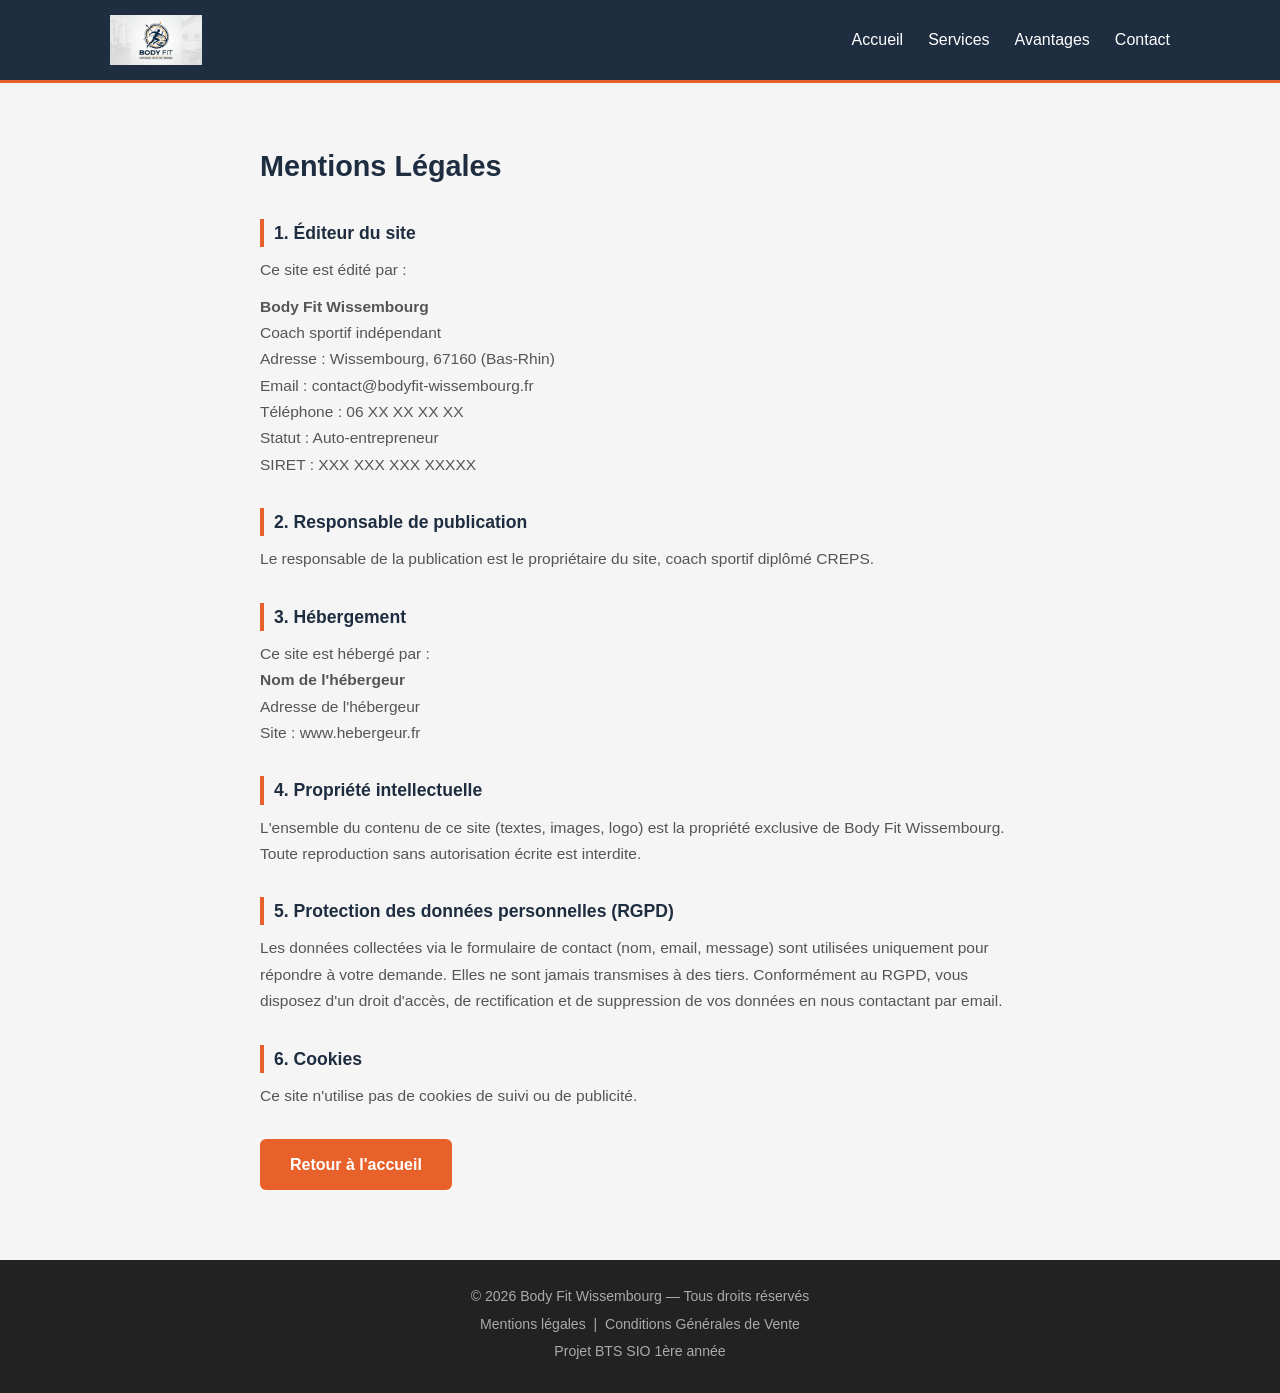
==== Documents/projet/mentions.html @ 9655c2e9 "ajout mentions.html et cgv.html, liens dans le footer" ====
<!DOCTYPE html>
<html lang="fr">
<head>
    <meta charset="UTF-8">
    <meta name="viewport" content="width=device-width, initial-scale=1.0">
    <title>Mentions Légales — Body Fit Wissembourg</title>
    <link rel="stylesheet" href="css/style.css">
</head>
<body>

    <header>
        <div class="navbar">
            <img src="assets/logo.jpg" alt="Logo Body Fit Wissembourg" class="logo">
            <nav>
                <ul>
                    <li><a href="index.html#accueil">Accueil</a></li>
                    <li><a href="index.html#services">Services</a></li>
                    <li><a href="index.html#avantages">Avantages</a></li>
                    <li><a href="index.html#contact">Contact</a></li>
                </ul>
            </nav>
        </div>
    </header>

    <main>

        <section class="page-legale">
            <h2>Mentions Légales</h2>

            <h3>1. Éditeur du site</h3>
            <p>Ce site est édité par :</p>
            <p>
                <strong>Body Fit Wissembourg</strong><br>
                Coach sportif indépendant<br>
                Adresse : Wissembourg, 67160 (Bas-Rhin)<br>
                Email : contact@bodyfit-wissembourg.fr<br>
                Téléphone : 06 XX XX XX XX<br>
                Statut : Auto-entrepreneur<br>
                SIRET : XXX XXX XXX XXXXX
            </p>

            <h3>2. Responsable de publication</h3>
            <p>Le responsable de la publication est le propriétaire du site, coach sportif diplômé CREPS.</p>

            <h3>3. Hébergement</h3>
            <p>
                Ce site est hébergé par :<br>
                <strong>Nom de l'hébergeur</strong><br>
                Adresse de l'hébergeur<br>
                Site : www.hebergeur.fr
            </p>

            <h3>4. Propriété intellectuelle</h3>
            <p>
                L'ensemble du contenu de ce site (textes, images, logo) est la propriété exclusive de Body Fit Wissembourg.
                Toute reproduction sans autorisation écrite est interdite.
            </p>

            <h3>5. Protection des données personnelles (RGPD)</h3>
            <p>
                Les données collectées via le formulaire de contact (nom, email, message) sont utilisées
                uniquement pour répondre à votre demande. Elles ne sont jamais transmises à des tiers.
                Conformément au RGPD, vous disposez d'un droit d'accès, de rectification et de suppression
                de vos données en nous contactant par email.
            </p>

            <h3>6. Cookies</h3>
            <p>Ce site n'utilise pas de cookies de suivi ou de publicité.</p>

            <p><a href="index.html" class="bouton">Retour à l'accueil</a></p>
        </section>

    </main>

    <footer>
        <p>&copy; 2026 Body Fit Wissembourg — Tous droits réservés</p>
        <p>
            <a href="mentions.html">Mentions légales</a>
            &nbsp;|&nbsp;
            <a href="cgv.html">Conditions Générales de Vente</a>
        </p>
        <p>Projet BTS SIO 1ère année</p>
    </footer>

</body>
</html>
---- Documents/projet/css/style.css ----
/* --- RESET DE BASE --- */
* {
    margin: 0;
    padding: 0;
    box-sizing: border-box;
}

body {
    font-family: 'Segoe UI', Arial, sans-serif;
    font-size: 16px;
    line-height: 1.6;
    color: #333333;
    background-color: #f5f5f5;
}

/* --- HEADER --- */
header {
    background-color: #1e2d40;
    border-bottom: 3px solid #e8612a;
    padding: 15px 0;
}

.navbar {
    display: flex;
    justify-content: space-between;
    align-items: center;
    max-width: 1100px;
    margin: 0 auto;
    padding: 0 20px;
}

.logo {
    height: 50px;
}

nav ul {
    display: flex;
    list-style: none;
    gap: 25px;
}

nav ul li a {
    color: white;
    text-decoration: none;
    font-weight: 500;
}

nav ul li a:hover {
    color: #e8612a;
}

/* --- BOUTON GÉNÉRAL --- */
.bouton {
    display: inline-block;
    background-color: #e8612a;
    color: white;
    padding: 12px 30px;
    border-radius: 6px;
    text-decoration: none;
    font-weight: bold;
    font-size: 1rem;
    border: none;
    cursor: pointer;
    margin-top: 20px;
    transition: background-color 0.3s, transform 0.2s;
}

.bouton:hover {
    background-color: #cf5220;
    transform: translateY(-2px);
}

/* --- SECTION HERO --- */
.hero {
    background-color: #1e2d40;
    color: white;
    text-align: center;
    padding: 80px 20px;
}

.hero h2 {
    font-size: 2.2rem;
    margin-bottom: 15px;
}

.hero p {
    font-size: 1.1rem;
    color: #cccccc;
    margin-bottom: 10px;
}

/* --- SECTION PRÉSENTATION --- */
.presentation {
    background-color: white;
    max-width: 800px;
    margin: 0 auto;
    padding: 60px 20px;
    text-align: center;
}

.presentation h2 {
    font-size: 1.8rem;
    color: #1e2d40;
    margin-bottom: 20px;
}

.presentation p {
    color: #555555;
    margin-bottom: 15px;
    font-size: 1.05rem;
}

/* --- SECTION SERVICES --- */
.services {
    background-color: #f5f5f5;
    padding: 60px 20px;
    text-align: center;
}

.services h2 {
    font-size: 1.8rem;
    color: #1e2d40;
    margin-bottom: 40px;
}

.grille-services {
    display: flex;
    justify-content: center;
    gap: 20px;
    flex-wrap: wrap;
    max-width: 1100px;
    margin: 0 auto 30px auto;
}

.carte {
    background-color: white;
    border: 1px solid #dddddd;
    border-radius: 10px;
    padding: 30px 25px;
    width: 300px;
    text-align: center;
    box-shadow: 0 3px 10px rgba(0,0,0,0.08);
    position: relative;
    transition: transform 0.3s, box-shadow 0.3s;
}

.carte:hover {
    box-shadow: 0 6px 20px rgba(0,0,0,0.15);
    transform: translateY(-4px);
}

.carte-vedette {
    background-color: #1e2d40;
    color: white;
    border-color: #e8612a;
}

.carte-vedette h3 {
    color: white;
}

.carte-vedette p {
    color: #cccccc;
}

.badge {
    background-color: #e8612a;
    color: white;
    font-size: 0.75rem;
    font-weight: bold;
    padding: 4px 12px;
    border-radius: 20px;
    display: inline-block;
    margin-bottom: 10px;
}

.carte h3 {
    color: #1e2d40;
    font-size: 1.2rem;
    margin-bottom: 12px;
}

.carte p {
    font-size: 0.92rem;
    color: #555555;
}

.centre {
    text-align: center;
}

/* --- SECTION AVANTAGES --- */
.avantages {
    background-color: white;
    padding: 60px 20px;
    text-align: center;
}

.avantages h2 {
    font-size: 1.8rem;
    color: #1e2d40;
    margin-bottom: 40px;
}

.grille-avantages {
    display: flex;
    justify-content: center;
    gap: 20px;
    flex-wrap: wrap;
    max-width: 1100px;
    margin: 0 auto;
}

.avantage h3 {
    font-size: 1rem;
    color: #1e2d40;
    margin-bottom: 8px;
}

.avantage p {
    font-size: 0.88rem;
    color: #555555;
}

/* --- SECTION CONTACT --- */
.contact {
    background-color: #f5f5f5;
    padding: 60px 20px;
    text-align: center;
}

.contact h2 {
    font-size: 1.8rem;
    color: #1e2d40;
    margin-bottom: 10px;
}

.contact > p {
    color: #555555;
    margin-bottom: 30px;
}

#formulaireContact {
    background-color: white;
    max-width: 580px;
    margin: 0 auto;
    padding: 35px 30px;
    border-radius: 10px;
    box-shadow: 0 3px 15px rgba(0,0,0,0.1);
    text-align: left;
}

#formulaireContact label {
    display: block;
    font-weight: 600;
    margin-bottom: 6px;
    margin-top: 18px;
    color: #333333;
}

#formulaireContact input {
    width: 100%;
    padding: 10px 12px;
    border: 1px solid #cccccc;
    border-radius: 5px;
    font-size: 0.95rem;
    font-family: 'Segoe UI', Arial, sans-serif;
}

#formulaireContact input:focus {
    border-color: #e8612a;
    outline: none;
}

#formulaireContact .bouton {
    width: 100%;
    text-align: center;
    margin-top: 25px;
}

/* --- PAGES LÉGALES --- */
.page-legale {
    max-width: 800px;
    margin: 0 auto;
    padding: 60px 20px;
}

.page-legale h2 {
    font-size: 1.8rem;
    color: #1e2d40;
    margin-bottom: 30px;
}

.page-legale h3 {
    font-size: 1.1rem;
    color: #1e2d40;
    margin-top: 30px;
    margin-bottom: 10px;
    border-left: 4px solid #e8612a;
    padding-left: 10px;
}

.page-legale p {
    color: #555555;
    margin-bottom: 10px;
    font-size: 0.97rem;
    line-height: 1.7;
}

/* --- FOOTER --- */
footer {
    background-color: #222222;
    color: #aaaaaa;
    text-align: center;
    padding: 25px 20px;
    font-size: 0.88rem;
}

footer p {
    margin-bottom: 5px;
}

footer a {
    color: #aaaaaa;
    text-decoration: none;
}

footer a:hover {
    color: #e8612a;
}

/* --- ANIMATIONS CSS (Bloc 4) --- */

/* Animation 1 : apparition progressive de la section hero au chargement */
@keyframes apparition {
    from {
        opacity: 0;
        transform: translateY(20px);
    }
    to {
        opacity: 1;
        transform: translateY(0);
    }
}

.hero h2,
.hero p,
.hero .bouton {
    animation: apparition 0.8s ease forwards;
}

.hero p:first-of-type { animation-delay: 0.2s; }
.hero p:last-of-type  { animation-delay: 0.4s; }
.hero .bouton         { animation-delay: 0.6s; }

/* Animation 2 : hover sur les liens de navigation */
nav ul li a {
    transition: color 0.3s;
}

/* Animation 3 : hover sur les cartes avantages */
.avantage {
    background-color: #f5f5f5;
    border-left: 4px solid #e8612a;
    border-radius: 8px;
    padding: 25px 20px;
    width: 230px;
    text-align: left;
    transition: background-color 0.3s, transform 0.3s;
}

.avantage:hover {
    background-color: #ece8e4;
    transform: translateX(5px);
}

/* Animation 4 : transition sur les champs du formulaire */
#formulaireContact input {
    transition: border-color 0.3s;
}

/* --- RESPONSIVE TABLETTE (max 900px) --- */
@media screen and (max-width: 900px) {
    .grille-services {
        flex-direction: column;
        align-items: center;
    }

    .grille-avantages {
        flex-direction: column;
        align-items: center;
    }

    .avantage {
        width: 100%;
        max-width: 500px;
    }
}

/* --- RESPONSIVE MOBILE (max 600px) --- */
@media screen and (max-width: 600px) {
    .navbar {
        flex-direction: column;
        gap: 15px;
    }

    nav ul {
        gap: 15px;
    }

    .hero h2 {
        font-size: 1.6rem;
    }

    .carte {
        width: 100%;
        max-width: 400px;
    }
}
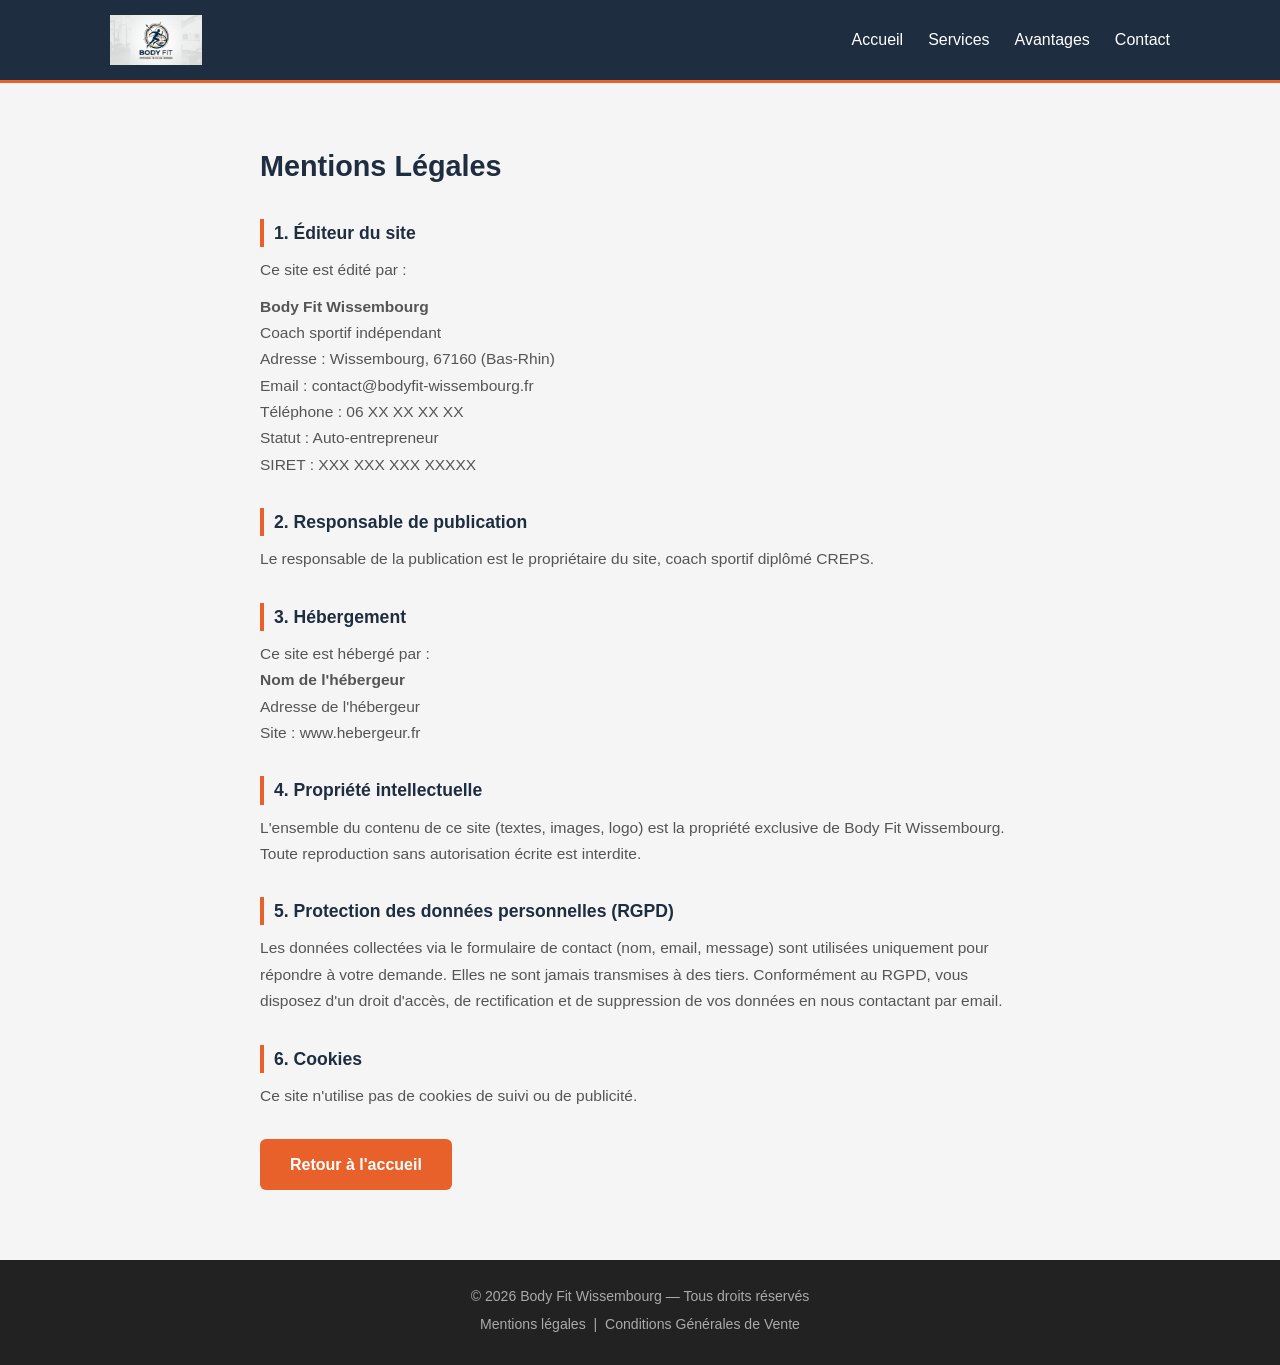
==== commit 99090389: "Sécurisation du formulaire, et modification de la section mes services" ====
--- a/Documents/projet/mentions.html
+++ b/Documents/projet/mentions.html
@@ -79,7 +79,6 @@
             &nbsp;|&nbsp;
             <a href="cgv.html">Conditions Générales de Vente</a>
         </p>
-        <p>Projet BTS SIO 1ère année</p>
     </footer>
 
 </body>
--- a/Documents/projet/css/style.css
+++ b/Documents/projet/css/style.css
@@ -1,3 +1,8 @@
+/* ================================
+   Body Fit — style.css
+   BTS SIO 1ère année — 2026
+================================ */
+
 /* --- RESET DE BASE --- */
 * {
     margin: 0;
@@ -150,17 +155,23 @@
 }
 
 .carte-vedette {
-    background-color: #1e2d40;
-    color: white;
-    border-color: #e8612a;
+    background-color: #fff8f5;
+    border: 2px solid #e8612a;
+    border-top: 5px solid #e8612a;
+    transform: translateY(-8px);
+    box-shadow: 0 10px 30px rgba(232, 97, 42, 0.2);
 }
 
 .carte-vedette h3 {
-    color: white;
+    color: #1e2d40;
 }
 
 .carte-vedette p {
-    color: #cccccc;
+    color: #555555;
+}
+
+.texte-blanc {
+    color: #555555;
 }
 
 .badge {
@@ -272,6 +283,14 @@
     outline: none;
 }
 
+/* style du label anti-spam pour le mettre en valeur */
+#label-antispam {
+    margin-top: 18px;
+    font-style: italic;
+    color: #888888;
+    font-size: 0.9rem;
+}
+
 #formulaireContact .bouton {
     width: 100%;
     text-align: center;
